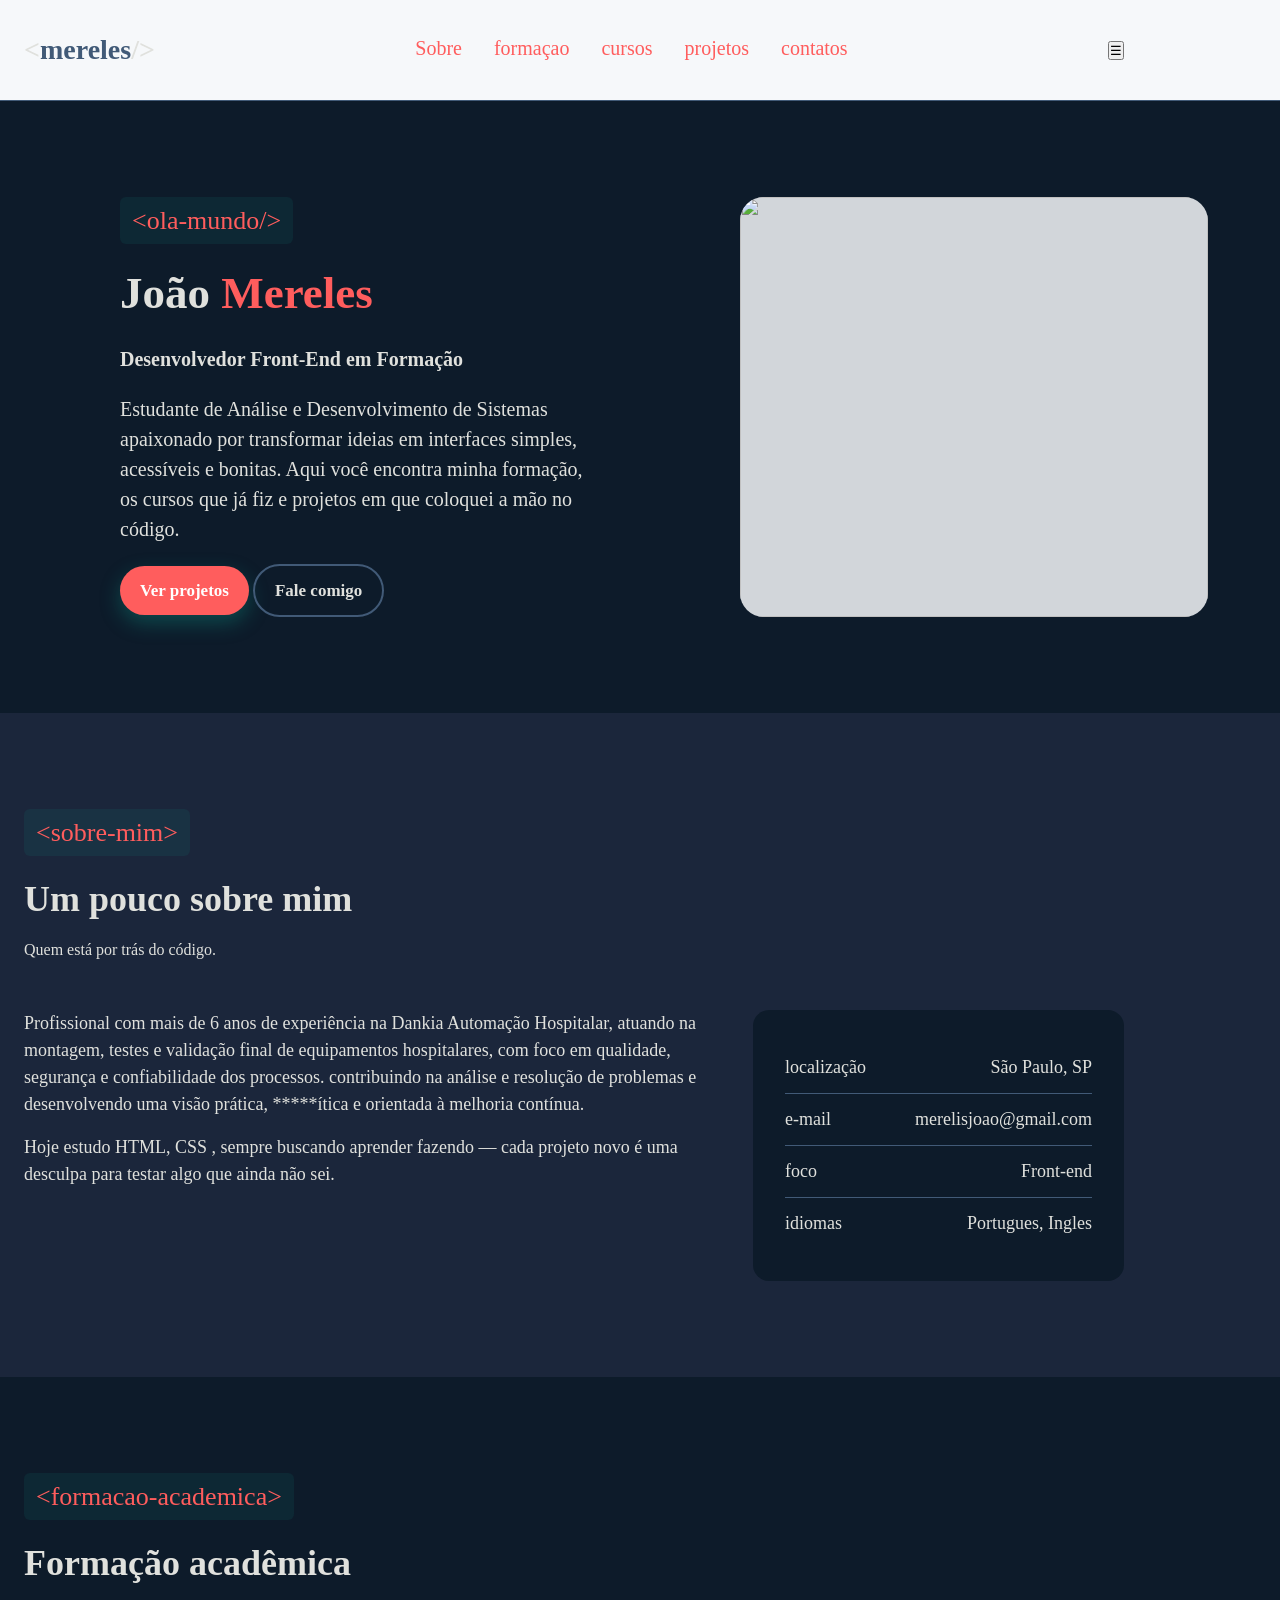
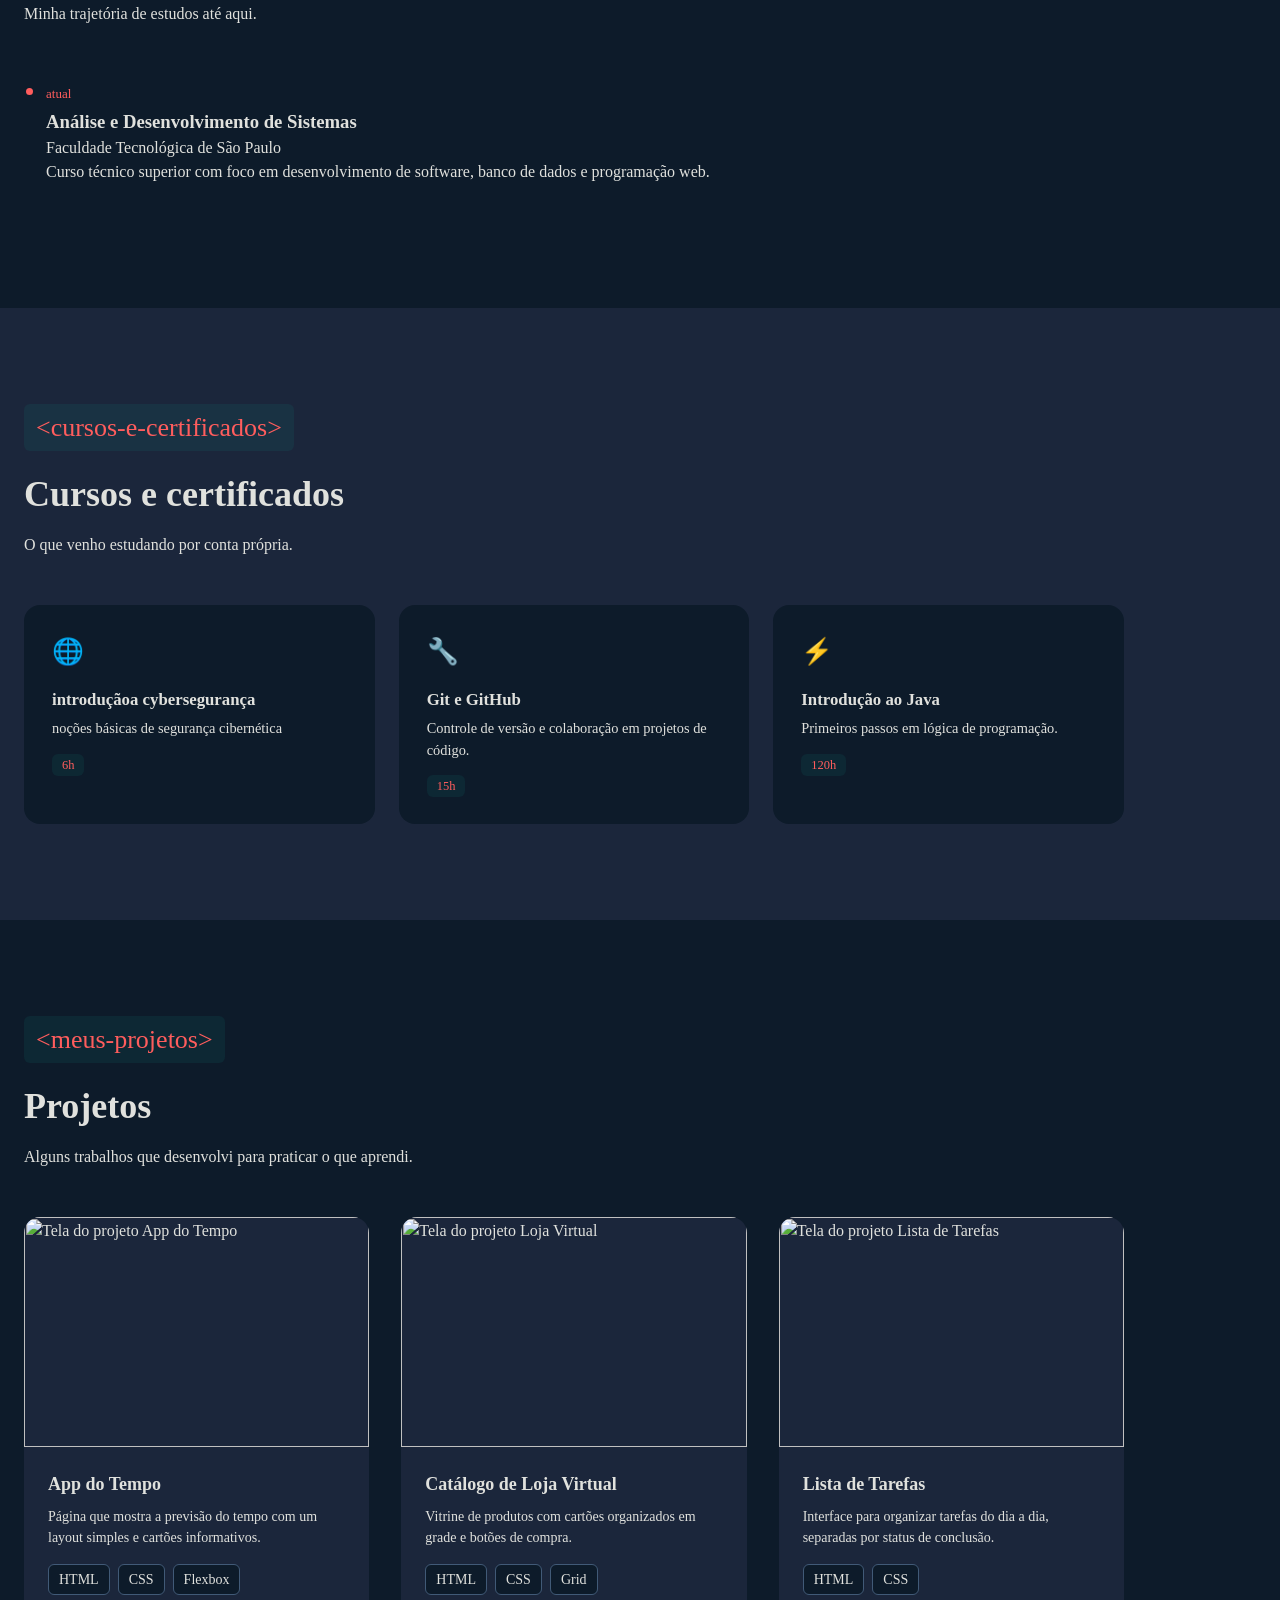
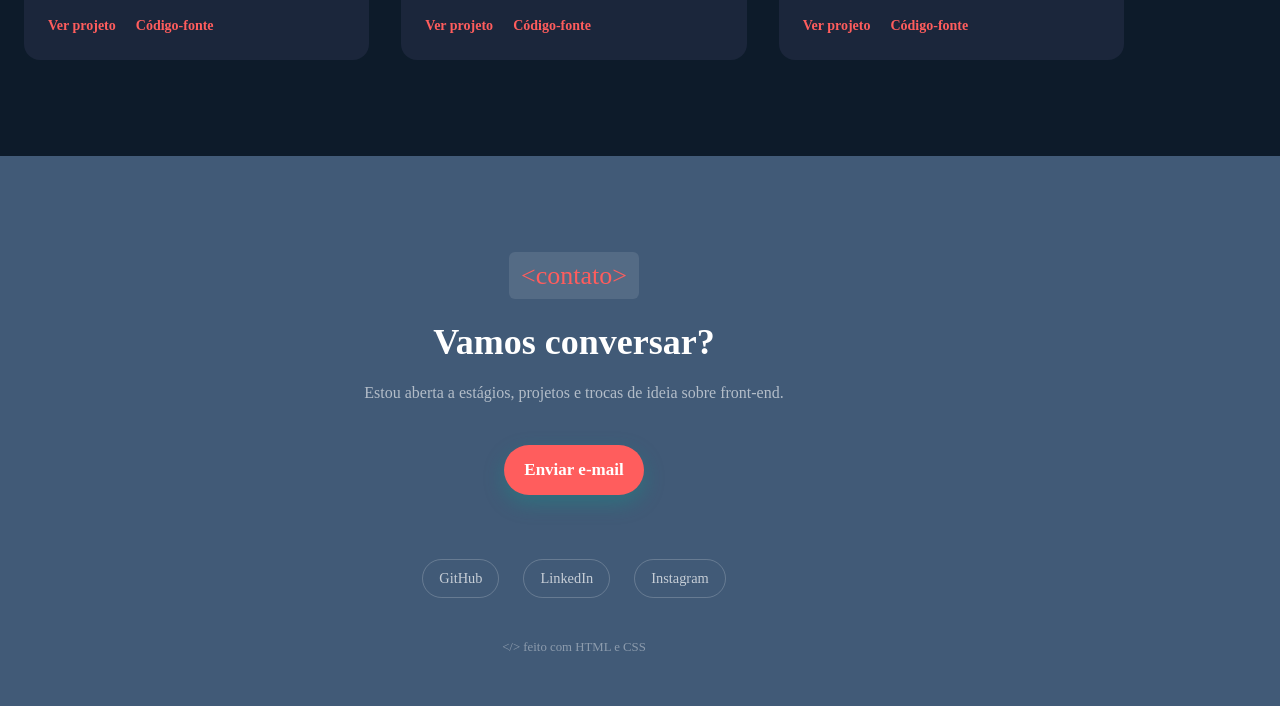
==== index.html @ 7eb41b31 "Fix stylesheet link case sensitivity" ====
<html>
    <head>
        <!--TAG para configuração -->
       <meta charset="utf-8"/>
       <title>
         </object> João vitor mereles | portifolio</title>
         <link rel="stylesheet"href="css/styles.css">
       <link href="img/conversation_15422197 (1).png" rel="shortcut icon"/><!--tag para adicionar icone na aba do navegador -->
       <meta charset="UTF-8">
       <meta name="viewport" content="width=device-width, initial-scale=1.0">
    </head>
    <body>
           <header class="cabecalho"> <!--Cabeçalho do conteúdo da página-->
            <div class="container"> <!--Separador dos dois conteúdos do header-->
                <a href="#" class="nome">
                  &lt;<span>mereles</span>/&gt;
                </a>
            <nav class="menu"><!--Menu-->

                <a href="#sobre">Sobre</a>
                <a href="#formaçao">formaçao</a>
                <a href="#cursos">cursos</a> 
                <a href="#projetos">projetos</a>
                <a href="#contatos">contatos</a> 
            </nav>
              <button class="menu-toggle" aria-label="Abrir menu">☰</button>
            </div> 
           </header>

        <main><!--conteudo da pagina -->

            <section class="apresentacao"><!--area de apresentação-->
                <div class="container">
                    <div class="apresentacao-texto">
                        <span class="tag-secao">&lt;ola-mundo/&gt;</span>
                        <h1 class="apresentacao-titulo">João  <span class="destaque">Mereles</span></h1>
                        <h3 class="apresentacao-cargo">Desenvolvedor Front-End em Formação</h3>
                        <p class="apresentacao-bio">Estudante de Análise e Desenvolvimento de Sistemas apaixonado por transformar ideias em interfaces simples, acessíveis e bonitas. Aqui você encontra minha formação, os cursos que já fiz e projetos em que coloquei a mão no código.</p>
                        
                        <div class="apresentacao-botoes">
                            <a href="#" class="botao botao-primario">Ver projetos</a>
                            <a href="#" class="botao botao-secundario">Fale comigo</a>
                        </div>
                    </div>
                    <div class="apresentacao-foto">
                        <img src="https://uploads.onecompiler.io/44zhfnxzd/1787875495680/IMG_7074.jpeg" width="100%"  /><!--Imagem do Perfil-->
                    </div>
                </div>
            </section>


          
           <!-- ======================= SOBRE MIM ======================= -->
            <section class="sobre" id="sobre">
                <div class="container">
                    <span class="tag-secao">&lt;sobre-mim&gt;</span>
                    <h2 class="titulo-secao">Um pouco sobre mim</h2>
                    <p class="subtitulo-secao">Quem está por trás do código.</p>

                    <div class="sobre-grid">
                        <div class="sobre-texto">
                            <p>
                                 Profissional com mais de 6 anos de experiência na Dankia Automação Hospitalar, atuando na montagem, testes e validação final de equipamentos hospitalares, com foco em qualidade, segurança e confiabilidade dos processos.
 contribuindo na análise e resolução de problemas e desenvolvendo uma visão prática, *****ítica e orientada à melhoria contínua.

                            </p>
                            <p>
                                Hoje estudo HTML, CSS ,
                                sempre buscando aprender fazendo — cada projeto novo é uma
                                desculpa para testar algo que ainda não sei.
                            </p>
                        </div>

                        <ul class="info-rapida">
                            <li><span class="rotulo">localização</span> São Paulo, SP</li>
                            <li><span class="rotulo">e-mail</span> merelisjoao@gmail.com </li>
                            <li><span class="rotulo">foco</span> Front-end</li>
                            <li><span class="rotulo">idiomas</span> Portugues, Ingles </li>
                        </ul>
                    </div>
                </div>
            </section>

          <!-- ======================= FORMAÇÃO ACADÊMICA ======================= -->
            <section class="formacao" id="formacao">
                <div class="container">
                    <span class="tag-secao">&lt;formacao-academica&gt;</span>
                    <h2 class="titulo-secao">Formação acadêmica</h2>
                    <p class="subtitulo-secao">Minha trajetória de estudos até aqui.</p>

                    <ul class="linha-tempo">
                        <li class="item-tempo">
                            <p class="periodo">atual</p>
                            <h3>Análise e Desenvolvimento de Sistemas</h3>
                            <p class="instituicao">Faculdade Tecnológica de São Paulo</p>
                            <p>Curso técnico superior com foco em desenvolvimento de software, banco de dados e programação web.</p>
                        </li> 
                    </ul>
                </div>
            </section>

           <!-- ======================= CURSOS ======================= -->
            <section class="cursos" id="cursos">
                <div class="container">
                    <span class="tag-secao">&lt;cursos-e-certificados&gt;</span>
                    <h2 class="titulo-secao">Cursos e certificados</h2>
                    <p class="subtitulo-secao">O que venho estudando por conta própria.</p>

                    <div class="cursos-grid">
                        <div class="curso-card">
                            <div class="curso-icone">🌐</div>
                            <h3>introduçãoa cybersegurança </h3>
                            <p> noções básicas de segurança cibernética </p>
                            <span class="curso-carga">6h</span>
                        </div>

                      

                        <div class="curso-card">
                            <div class="curso-icone">🔧</div>
                            <h3>Git e GitHub</h3>
                            <p>Controle de versão e colaboração em projetos de código.</p>
                            <span class="curso-carga">15h</span>
                        </div>

                        <div class="curso-card">
                            <div class="curso-icone">⚡</div>
                            <h3>Introdução ao Java</h3>
                            <p>Primeiros passos em lógica de programação.</p>
                            <span class="curso-carga">120h</span>
                        </div>
                    </div>
                </div>
            </section>
           
            <!-- ======================= PROJETOS ======================= -->
            <section class="projetos" id="projetos">
                <div class="container">
                    <span class="tag-secao">&lt;meus-projetos&gt;</span>
                    <h2 class="titulo-secao">Projetos</h2>
                    <p class="subtitulo-secao">Alguns trabalhos que desenvolvi para praticar o que aprendi.</p>
                    <div class="projetos-grid">
                        <div class="projeto-card">
                            <div class="projeto-imagem">
                                <img src="https://uploads.onecompiler.io/44zhfnxzd/1790287889385/projeto1.svg" alt="Tela do projeto App do Tempo">
                            </div>
                            <div class="projeto-corpo">
                                <h3>App do Tempo</h3>
                                <p>Página que mostra a previsão do tempo com um layout simples e cartões informativos.</p>
                                <div class="projeto-tags">
                                    <span>HTML</span>
                                    <span>CSS</span>
                                    <span>Flexbox</span>
                                </div>
                                <div class="projeto-links">
                                    <a href="#">Ver projeto</a>
                                    <a href="#">Código-fonte</a>
                                </div>
                            </div>
                        </div>

                        <div class="projeto-card">
                            <div class="projeto-imagem">
                                <img src="https://uploads.onecompiler.io/44zhfnxzd/1790287895359/projeto2.svg" alt="Tela do projeto Loja Virtual">
                            </div>
                            <div class="projeto-corpo">
                                <h3>Catálogo de Loja Virtual</h3>
                                <p>Vitrine de produtos com cartões organizados em grade e botões de compra.</p>
                                <div class="projeto-tags">
                                    <span>HTML</span>
                                    <span>CSS</span>
                                    <span>Grid</span>
                                </div>
                                <div class="projeto-links">
                                    <a href="#">Ver projeto</a>
                                    <a href="#">Código-fonte</a>
                                </div>
                            </div>
                        </div>

                        <div class="projeto-card">
                            <div class="projeto-imagem">
                                <img src="https://uploads.onecompiler.io/44zhfnxzd/1790287902572/projeto3.svg" alt="Tela do projeto Lista de Tarefas">
                            </div>
                            <div class="projeto-corpo">
                                <h3>Lista de Tarefas</h3>
                                <p>Interface para organizar tarefas do dia a dia, separadas por status de conclusão.</p>
                                <div class="projeto-tags">
                                    <span>HTML</span>
                                    <span>CSS</span>
                                </div>
                                <div class="projeto-links">
                                    <a href="#">Ver projeto</a>
                                    <a href="#">Código-fonte</a>
                                </div>
                            </div>
                        </div>


                        
                    </div>
                </div>
            </section>


           

        </main>
        <!-- ======================= CONTATO / RODAPÉ ======================= -->
        <footer class="contato" id="contato">
            <div class="container">
                <span class="tag-secao">&lt;contato&gt;</span>
                <h2 class="titulo-secao">Vamos conversar?</h2>
                <p class="subtitulo-secao">Estou aberta a estágios, projetos e trocas de ideia sobre front-end.</p>

                <div class="contato-botoes">
                    <a href="joaomerelis1@gmail.com" class="botao botao-primario">Enviar e-mail</a>
                </div>

                <div class="redes-sociais">
                    <a href="https://github.com/joao-mereles">GitHub</a>
                    <a href="www.linkedin.com/in/joao-vitor-meirelis-a17576269">LinkedIn</a>
                    <a href="https://www.instagram.com/_omereles?stkn=MWU1eDc5aXNyc3MzMQ%3D%3D&utm_source=qr">Instagram</a>
                </div>

                <p class="rodape-texto">&lt;/&gt; feito com HTML e CSS</p>
            </div>
        </footer>
    </body>
</ht
---- css/styles.css ----
/*=================================
    Variavéis de estilização
    Paleta de Cores: #998b82 Marrom / #fca89d Rosa / #ffe1c9 Creme / #afc7b9 Verde Bebê
*/
:root {
    /*Cores*/
     --cor-fundo: #0d1b2a;
    --cor-fundo-alt: #1b263b;
    --cor-texto: #e0e1dd;
    --cor-borda: #415a77;
    --cor-texto-variacao: #415a77;
    --cor-texto-suave: #e0e1dd;
    --cor-titulo-tag: #ff5d5d;
    --cor-primaria: #ff5d5d;
    --cor-primaria-clara: #ff5d5d;
    
    /*Fontes*/
    --fonte-titulo: "Space Grotesk";
    --fonte-texto: "Tahoma";
    --fonte-mono: "JetBrains Mono"
}
/*=================================*/
/*Limpa as margens e espaçamentos da página*/
* {
    margin: 0;
    padding: 0;
}

/*Configuração da rolagem da página*/
html {
    scroll-behavior: smooth;
}

/*ESTILIZAÇÃO DO BODY*/
body{
    font-family: var(--fonte-texto);
    color: var(--cor-texto);
    line-height: 1.5;
}

/*Limpa a configuração padrão dos links*/
a {
    text-decoration: none;
    color: inherit;
}

/*Estilização padrão dos títulos tipo "tag HTML" de cada seção*/
.tag-secao{
    display: inline-block;
    font-family: var(--fonte-mono);
    font-size: 26px;
    color: var(--cor-titulo-tag);
    background-color: rgba(15,157,139,0.1);
    padding: 4px 12px;
    border-radius: 6px;
    margin-bottom: 16px;
}

/*Estilização padrão para os CONTAINER do main*/
.container{
    width: 100%;
    max-width: 1100px;
    margin: 0;
    padding: 0 24px;
}

/*Estilização padrão de botões*/
.botao{
    display: inline-block;
    font-family: var(--fonte-texto);
    font-size: 17px;
    font-weight: 600;
    padding: 12px 20px;
    border-radius: 999px;
    transition: transform 0.2s ease, box-shadow 0.2s ease;
}
.botao:hover{
    transform: translateY(-2px); /*sobe o botão 2px quando passar o mouse*/
}
/*Estilo do primeiro botão*/
.botao-primario{
    background-color: var(--cor-titulo-tag);
    color: #ffffff;
    box-shadow: 0 8px 20px rgba(15,157,139,0.35);
}
.botao-primario:hover{
    background-color: var(--cor-primaria-clara);
}
/*Estilo do segundo botão*/
.botao-secundario{
    border: 2px solid var(--cor-borda);
    color: var(--cor-texto);
}
.botao-secundario:hover{
    border-color: var(--cor-titulo-tag);
    color: var(--cor-titulo-tag);
}
/*Estilização padrão para o título da seção*/
.titulo-secao {
  font-size: 36px;
  margin-bottom: 12px;
}
/*Estilização padrão para o sub-título da seção*/
.subtitulo-secao {
  color: var(--cor-texto-suave);
  max-width: 560px;
  margin-bottom: 48px;
}

/*==============CABEÇALHO DA PÁGINA===================*/
.cabecalho{
    position: sticky;
    background-color: rgba(245,247,250,0.85);
    backdrop-filter: blur(8px);
    top: 0;
    z-index: 100;
    border-bottom: 1px solid var(--cor-borda);
}
.cabecalho .container{
    display: flex;
    align-items: center;
    justify-content: space-between;
    height: 100px;
}

.menu {
    display: flex;
    gap: 32px;
}
.menu a{
    font-size: 20px;
    padding-bottom: 4px;
    position: relative;
    color :#ff5d5d
}
.menu a::after{
    content: "";
    left: 0;
    bottom: 0;
    width: 0%;
    height: 2px;
    background-color: var(--cor-texto-variacao);
    transition: width 0.25s ease;
    position: absolute;
}
.menu a:hover::after{
    width: 100%;
}

.nome {
    font-family: var(--fonte-mono);
    font-size: 28px;
    font-weight: bold;
}
.nome span{
    color: var(--cor-texto-variacao);
}
/*=================================*/

/*==============APRESENTAÇÃO===================*/
.apresentacao{
    padding: 96px;
    background-color: var(--cor-fundo);
}
.apresentacao .container{
    display: grid;
    grid-template-columns: 1.1fr 0.9fr;
    gap: 48px;
    align-items: center;
}
.apresentacao-titulo{
    font-family: var(--fonte-titulo);
    font-size: 45px;
    margin-bottom: 16px;
}
.apresentacao-titulo .destaque{
    color: var(--cor-titulo-tag);
}
.apresentacao-cargo{
    font-family: var(--fonte-titulo);
    color: var(--cor-texto-suave);
    font-size: 20px;
    margin-bottom: 20px;
}
.apresentacao-bio{
    color: var(--cor-texto-suave);
    font-size: 20px;
    max-width: 480px;
    margin-bottom: 20px;
}
.apresentacao-foto img{
    border-radius: 24px;
    background-color: rgba(245,247,250,0.85);
}
/* --------------------------------------------------------------------------
  SOBRE MIM
   Grid de 2 colunas: texto + lista de informações rápidas.
-------------------------------------------------------------------------- */
.sobre {
  padding: 96px 0; /*Espaço interno acima e abaixo da seção*/
  background-color: var(--cor-fundo-alt); /*Fundo branco, destacando esta seção do resto da página*/
}

.sobre .container > .tag-secao, /*Explicar para os alunos: quando coloca > .tag-secao, estou dizendo que somente o .tag-secao que está dentro de .sobre e .container vai receber a classe abaixo. Os outros não recebem.*/
.sobre .container > .titulo-secao,
.sobre .container > .subtitulo-secao {
  text-align: left; /*Garante alinhamento à esquerda, mesmo que algo mude o padrão no futuro*/
}

.sobre-grid {
  display: grid; /*Organiza o conteúdo da seção em colunas*/
  grid-template-columns: 1.3fr 0.7fr; /*Duas colunas: texto mais larga que a lista de informações*/
  gap: 40px; /*Espaço entre as duas colunas*/
}

.sobre-texto p {
  margin-bottom: 16px; /*Espaço entre os parágrafos do texto*/
  color: var(--cor-texto-suave); /*Cor de menor contraste, para o texto corrido*/
  font-size: 18px;
}

.info-rapida {
  background-color: var(--cor-fundo); /*Fundo do cartão de informações rápidas*/
  border-radius: 16px; /*Arredonda os cantos do cartão*/
  padding: 32px; /*Espaçamento interno do cartão*/
}

.info-rapida li {
  display: flex; /*Alinha o rótulo e o valor lado a lado*/
  justify-content: space-between; /*Empurra o rótulo para a esquerda e o valor para a direita*/
  padding: 12px 0; /*Espaço acima e abaixo de cada linha*/
  border-bottom: 1px solid var(--cor-borda); /*Linha fina separando cada item da lista*/
  font-size: 18px; /*Tamanho do texto de cada item*/
}

.info-rapida li:last-child {
  border-bottom: none; /*Remove a linha do último item, para não sobrar uma borda solta no final*/
}

.info-rapida .rotulo {
  color: var(--cor-texto-suave); /*Cor suave, diferenciando o rótulo do valor*/
  font-family: var(--fonte-mono); /*Fonte monoespaçada, reforçando a estética de código*/
  font-size: 18px; /*Tamanho do texto do rótulo, menor que o valor*/
}
/* --------------------------------------------------------------------------
   FORMAÇÃO ACADÊMICA 
   -------------------------------------------------------------------------- */
.formacao {
  padding: 96px 0; /*Espaço interno acima e abaixo da seção*/
  background-color:#0d1b2a;
}

.linha-tempo {
  padding-left: 22px; /*Espaço padrão de uma lista, só o suficiente pro marcador aparecer*/
}

.item-tempo {
  margin-bottom: 28px; /*Espaço entre um item da formação e o próximo*/
}

.item-tempo::marker {
  color: var(--cor-primaria); /*Pinta o marcador que a lista já desenha sozinha, na cor de destaque do site*/
  font-size: 1.4em; /*Deixa o marcador um pouco maior, sem precisar mexer no tamanho do texto*/
}

.periodo {
  font-family: var(--fonte-mono); /*Fonte monoespaçada, reforçando a estética de código*/
  font-size: 13px; /*Tamanho do texto do período*/
  color: var(--cor-primaria); /*Cor de destaque, chamando atenção pra data*/
  margin-bottom: 4px; /*Espaço abaixo da data*/
  }

  /* --------------------------------------------------------------------------
   CURSOS
   Grid responsivo: o navegador decide sozinho quantas colunas cabem,
   com auto-fit + minmax. Chamado de grid "inteligente".
   -------------------------------------------------------------------------- */
.cursos {
  padding: 96px 0; /*Espaço interno acima e abaixo da seção*/
  background-color: var(--cor-fundo-alt); /*Fundo branco, mesma lógica usada em "sobre"*/
}

.cursos-grid {
  display: grid; /*Organiza os cursos em grade*/
  grid-template-columns: repeat(auto-fit, minmax(240px, 1fr)); /*Cria quantas colunas de ~240px couberem na tela*/
  gap: 24px; /*Espaço entre os cartões*/
}

.curso-card {
  background-color: var(--cor-fundo); /*Fundo salmão do cartão, contrastando com o branco da seção*/
  border-radius: 16px; /*Arredonda os cantos do cartão*/
  padding: 28px; /*Espaçamento interno do cartão*/
  transition: transform 0.2s ease, box-shadow 0.2s ease; /*Anima suavemente a posição e a sombra no hover*/
}

.curso-card:hover {
  transform: translateY(-4px); /*Sobe o cartão 4px ao passar o mouse*/
  box-shadow: 0 8px 24px rgba(16, 24, 40,0.2); /*Adiciona sombra só no hover, dando sensação de profundidade*/
}

.curso-icone {
  font-size: 1.6rem; /*Tamanho do emoji/ícone do curso*/
  margin-bottom: 16px; /*Espaço abaixo do ícone*/
}

.curso-card h3 {
  font-size: 1.05rem; /*Tamanho do nome do curso*/
  margin-bottom: 6px; /*Espaço abaixo do título*/
}

.curso-card p {
  color: var(--cor-texto-suave); /*Cor suave para a descrição do curso*/
  font-size: 0.9rem; /*Tamanho do texto da descrição*/
  margin-bottom: 16px; /*Espaço abaixo da descrição*/
}

.curso-carga {
  font-family: var(--fonte-mono); /*Fonte monoespaçada, reforçando a estética de código*/
  font-size: 0.78rem; /*Tamanho do texto da carga horária*/
  color: var(--cor-titulo-tag); /*Cor de destaque*/
  background-color: rgba(15, 157, 139, 0.1); /*Fundo claro atrás do texto*/
  padding: 4px 10px; /*Espaçamento interno, formato de pílula*/
  border-radius: 6px; /*Arredonda os cantos da etiqueta*/
}
/* --------------------------------------------------------------------------
  PROJETOS
  Cada projeto é um cartão com imagem, texto e "tags" de tecnologia.
-------------------------------------------------------------------------- */
.projetos {
  padding: 96px 0; /*Espaço interno acima e abaixo da seção*/
  background-color: #0d1b2a;
}

.projetos-grid {
  display: grid; /*Organiza os projetos em grade*/
  grid-template-columns: repeat(auto-fit, minmax(300px, 1fr)); /*Cria quantas colunas de ~300px couberem na tela, sozinho*/
  gap: 32px; /*Espaço entre os cartões*/
}

.projeto-card {
  background-color: var(--cor-fundo-alt); /*Fundo branco do cartão*/
  border-radius: 16px; /*Arredonda os cantos do cartão*/
  overflow: hidden; /*Esconde qualquer parte da imagem que ultrapasse os cantos arredondados*/
  transition: transform 0.2s ease; /*Anima suavemente a posição no hover*/
}

.projeto-card:hover {
  transform: translateY(-6px); /*Sobe o cartão 6px ao passar o mouse*/
   box-shadow: 0 5px 20px var(--cor-primaria-clara); /*Sombra padrão do site, dando profundidade ao cartão*/

}

.projeto-imagem {
  aspect-ratio: 3 / 2; /*Mantém a proporção 3:2, não importa o tamanho da imagem original*/
  overflow: hidden; /*Corta qualquer parte da imagem que ultrapasse essa proporção*/
}

.projeto-imagem img {
  width: 100%; /*Imagem preenche toda a largura do espaço reservado*/
  height: 100%; /*Imagem preenche toda a altura do espaço reservado*/
  object-fit: cover; /*Corta a imagem para preencher o espaço, sem distorcer nem esticar*/
}

.projeto-corpo {
  padding: 24px; /*Espaçamento interno da parte de texto do cartão*/
}

.projeto-corpo h3 {
  font-size: 18px; /*Tamanho do título do projeto*/
  margin-bottom: 8px; /*Espaço abaixo do título*/
}

.projeto-corpo p {
  color: var(--cor-texto-suave); /*Cor suave para a descrição*/
  font-size: 14px; /*Tamanho do texto da descrição*/
  margin-bottom: 16px; /*Espaço abaixo da descrição*/
}

.projeto-tags {
  display: flex; /*Alinha as etiquetas de tecnologia lado a lado*/
  flex-wrap: wrap; /*Quebra para a próxima linha se não couberem todas*/
  gap: 8px; /*Espaço entre as etiquetas*/
  margin-bottom: 20px; /*Espaço abaixo do grupo de etiquetas*/
}

.projeto-tags span {
  font-family: var(--fonte-mono); /*Fonte monoespaçada, reforçando a estética de código*/
  font-size: 14px; /*Tamanho do texto de cada etiqueta*/
  background-color: var(--cor-fundo); /*Fundo da etiqueta*/
  border: 1px solid var(--cor-borda); /*Contorno sutil*/
  padding: 4px 10px; /*Espaçamento interno, formato de pílula*/
  border-radius: 6px; /*Arredonda os cantos da etiqueta*/
}

.projeto-links {
  display: flex; /*Alinha os links lado a lado*/
  gap: 20px; /*Espaço entre os links*/
  font-size: 14px; /*Tamanho do texto dos links*/
  font-weight: 600; /*Deixa os links em negrito*/
}

.projeto-links a {
  color: var(--cor-primaria); /*Cor de destaque*/
}

.projeto-links a:hover {
  text-decoration: underline; /*Sublinha o link ao passar o mouse*/
}

/* --------------------------------------------------------------------------
   CONTATO / RODAPÉ
   Seção escura para fechar o site com contraste em relação ao resto
   da página, reforçando que é a "última parada".
-------------------------------------------------------------------------- */
.contato {
  padding: 96px 0 48px; /*Três valores: espaço em cima, nos lados (0) e embaixo — menor embaixo por ser a última seção da página*/
  background-color: var(--cor-texto); /*Fundo escuro, destacando esta seção como o fechamento do site*/
  color: #ffffff; /*Texto branco, para contrastar com o fundo escuro*/
  text-align: center; /*Centraliza todo o conteúdo da seção*/
  background-color: #415a77;
}

.contato .tag-secao {
  background-color: rgba(255, 255, 255, 0.1); /*Sobrescreve o fundo padrão da etiqueta por um tom claro e translúcido, adequado ao fundo escuro*/
}

.contato .titulo-secao {
  color: #ffffff; /*Sobrescreve a cor do título para branco, já que o padrão é escuro*/
}

.contato .subtitulo-secao {
  color: rgba(255, 255, 255, 0.6); /*Branco com transparência, criando um texto mais suave que o título*/
  margin: 0 auto 40px; /*Centraliza o bloco e adiciona espaço abaixo dele*/
}

.contato-botoes {
  display: flex; /*Alinha os botões lado a lado*/
  justify-content: center; /*Centraliza os botões horizontalmente*/
  gap: 16px; /*Espaço entre os botões*/
  margin-bottom: 64px; /*Espaço abaixo do grupo de botões*/
  flex-wrap: wrap; /*Quebra para a próxima linha em telas menores*/
}

.redes-sociais {
  display: flex; /*Alinha os ícones/links de redes sociais lado a lado*/
  justify-content: center; /*Centraliza o grupo horizontalmente*/
  gap: 24px; /*Espaço entre os links*/
  margin-bottom: 40px; /*Espaço abaixo do grupo*/
}

.redes-sociais a {
  font-family: var(--fonte-mono); /*Fonte monoespaçada, reforçando a estética de código*/
  font-size: 0.9rem; /*Tamanho do texto de cada link*/
  color: rgba(255, 255, 255, 0.7); /*Branco quase opaco, legível mas suave*/
  border: 1px solid rgba(255, 255, 255, 0.2); /*Contorno sutil e translúcido*/
  padding: 8px 16px; /*Espaçamento interno, formato de pílula*/
  border-radius: 999px; /*Cantos totalmente arredondados, mesmo truque dos botões*/
  transition: border-color 0.2s ease, color 0.2s ease; /*Anima suavemente a cor e o contorno no hover*/
}

.redes-sociais a:hover {
  border-color: var(--cor-primaria); /*Contorno destaca na cor de destaque do site ao passar o mouse*/
  color: var(--cor-primaria); /*Texto acompanha a mesma cor*/
}

.rodape-texto {
  font-size: 0.8rem; /*Tamanho pequeno, discreto*/
  color: rgba(255, 255, 255, 0.4); /*Branco bem apagado, o elemento de menor destaque da seção*/
  font-family: var(--fonte-mono); /*Fonte monoespaçada, reforçando a estética de código*/
}/* --------------------------------------------------------------------------
   RESPONSIVIDADE
   Media query: a partir daqui, essas regras substituem as de cima — mas só
   quando a largura da tela for 860px ou menos.
-------------------------------------------------------------------------- */
@media (max-width: 860px) {
 
  /*APRESENTAÇÃO: as duas colunas (texto + foto) viram uma só, empilhadas*/
  .apresentacao .container {
    grid-template-columns: 1fr; /*Era 1.1fr 0.9fr (2 colunas) — agora 1 coluna só*/
    text-align: center; /*Centraliza o texto, já que a foto também fica centralizada*/
  }
 
  .apresentacao-texto {
    min-width: 0; /*Sem isso, um item de grid nunca encolhe menos que o conteúdo mais largo (o título) — e empurra a página pra fora da tela*/
  }
 
  .apresentacao-titulo {
    font-size: 48px; /*Era 80px — grande demais pra uma tela de celular*/
  }
 
  .apresentacao-bio {
    max-width: 100%; /*Era 480px — usa a largura toda disponível*/
    margin-left: auto; /*Centraliza o bloco de texto*/
    margin-right: auto;
  }
 
  .apresentacao-botoes {
    justify-content: center; /*Centraliza os botões, já que o texto está centralizado*/
  }
 
  .apresentacao-foto {
    width: 100%; /*Era 70% — ocupa a largura toda, já que não divide mais coluna com o texto*/
    margin-top: 32px; /*Espaço entre o texto e a foto, agora que estão empilhados*/
  }
 
  /*SOBRE MIM: mesma lógica — texto e lista de informações viram 1 coluna*/
  .sobre-grid {
    grid-template-columns: 1fr; /*Era 1.3fr 0.7fr — agora empilhados*/
  }
 
  /*MENU: esconde o menu grande, mostra o botão hambúrguer no lugar dele*/
  .menu {
    display: none; /*Não cabe mais na tela — some até termos JavaScript pra abrir/fechar*/
  }
 
  .menu-toggle {
    display: block; /*Agora aparece, já que o menu grande sumiu*/
  }
}
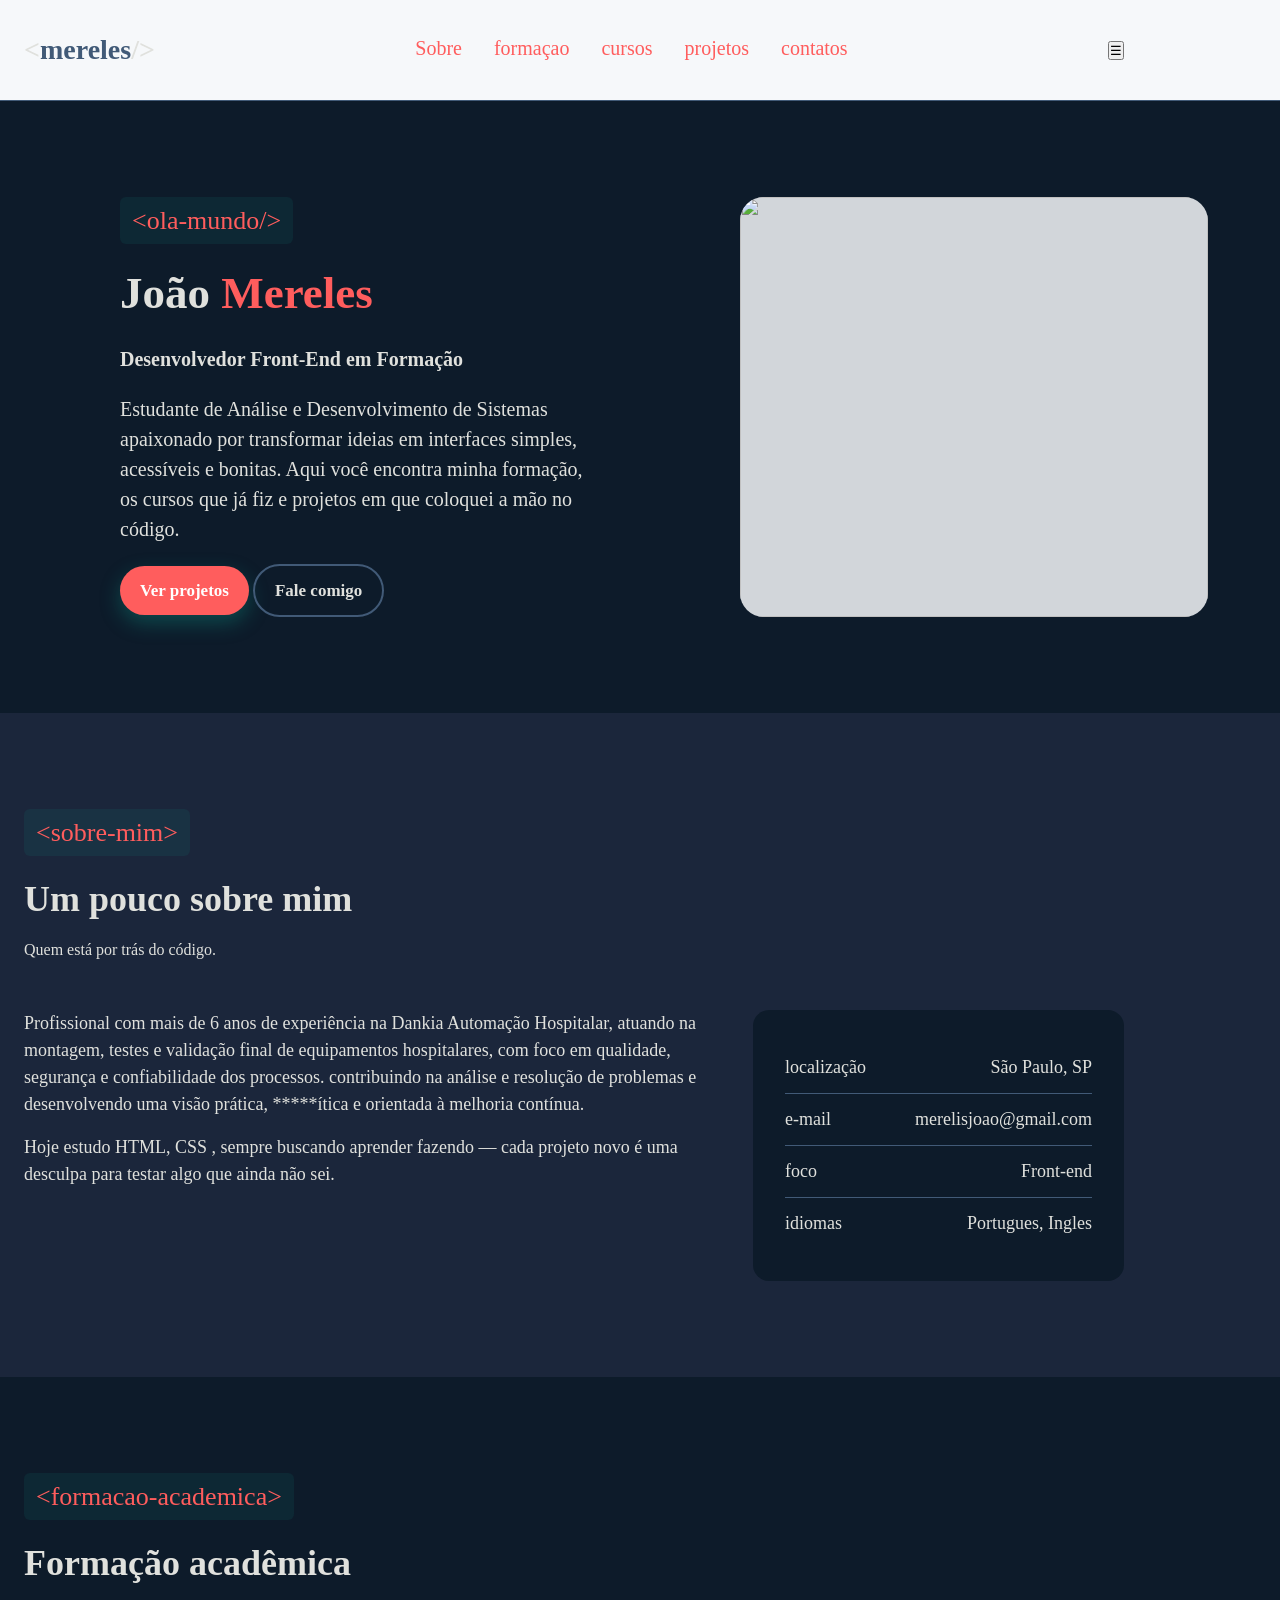
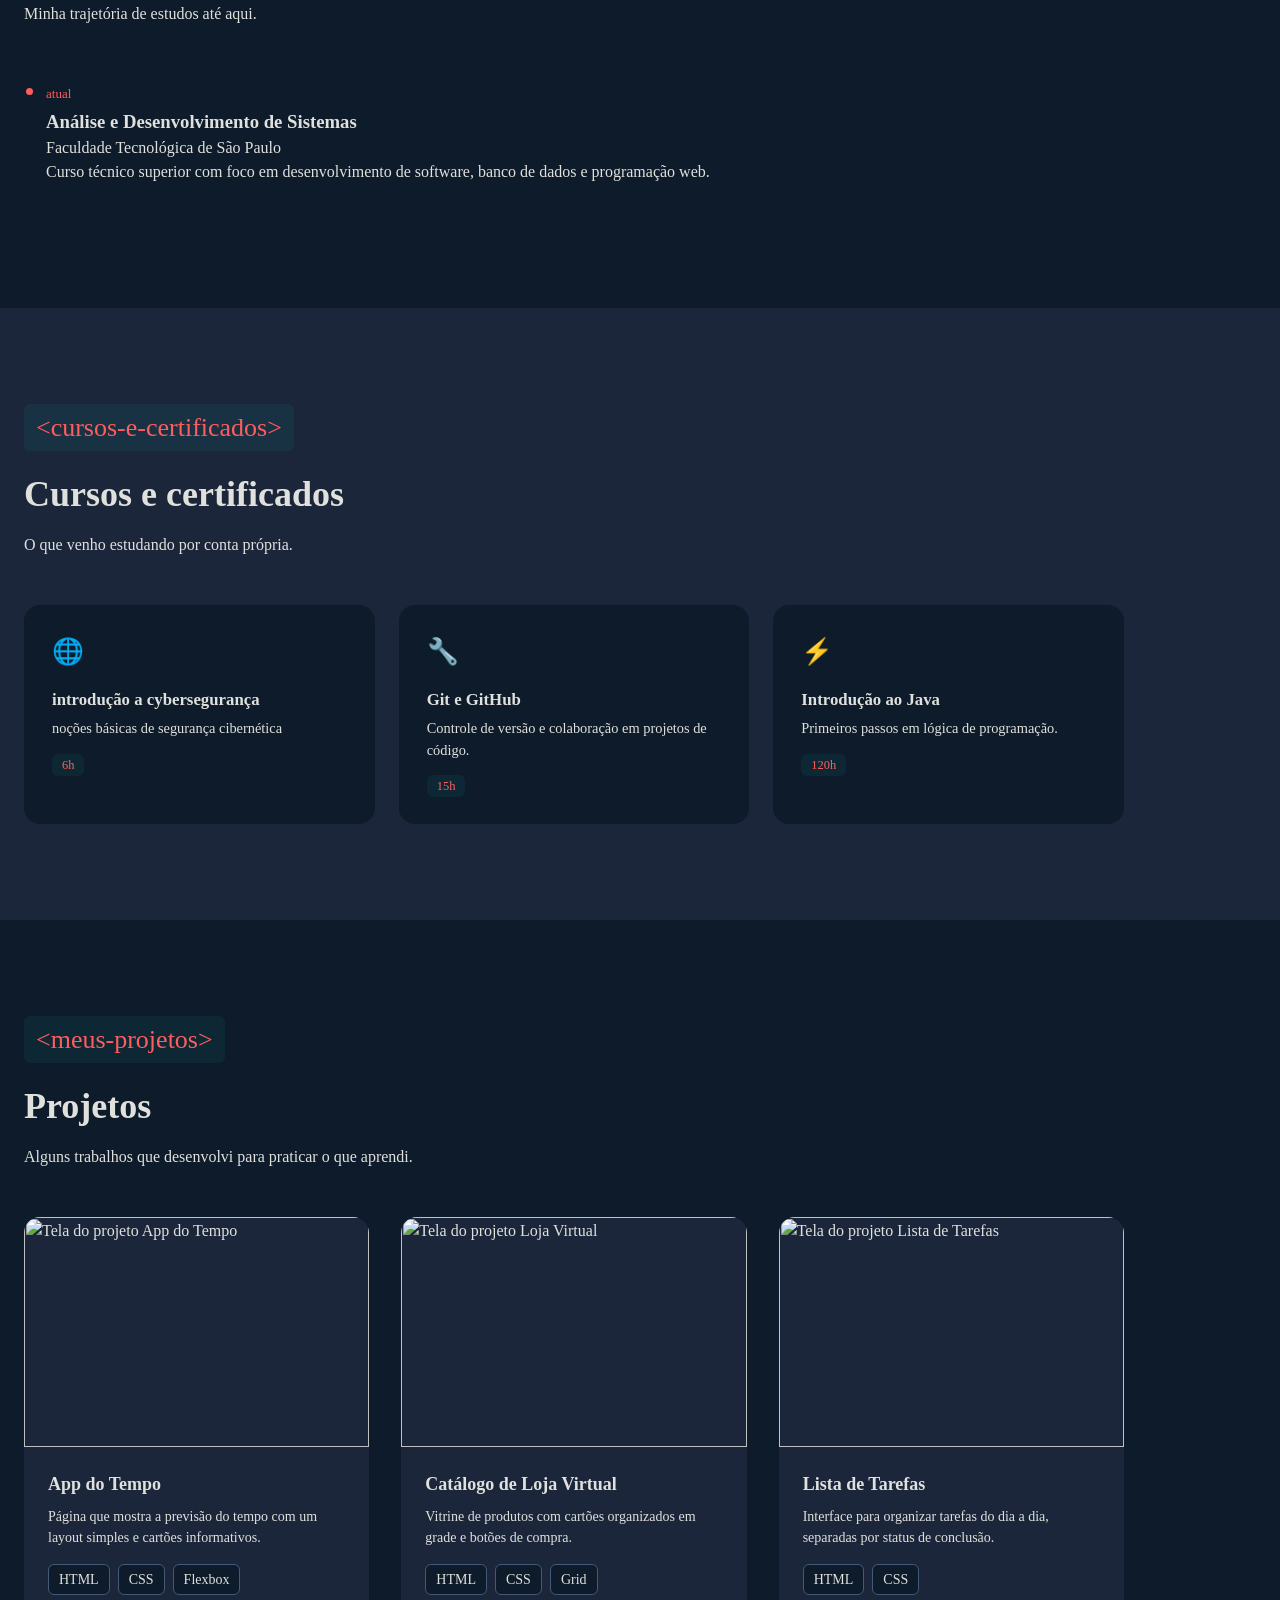
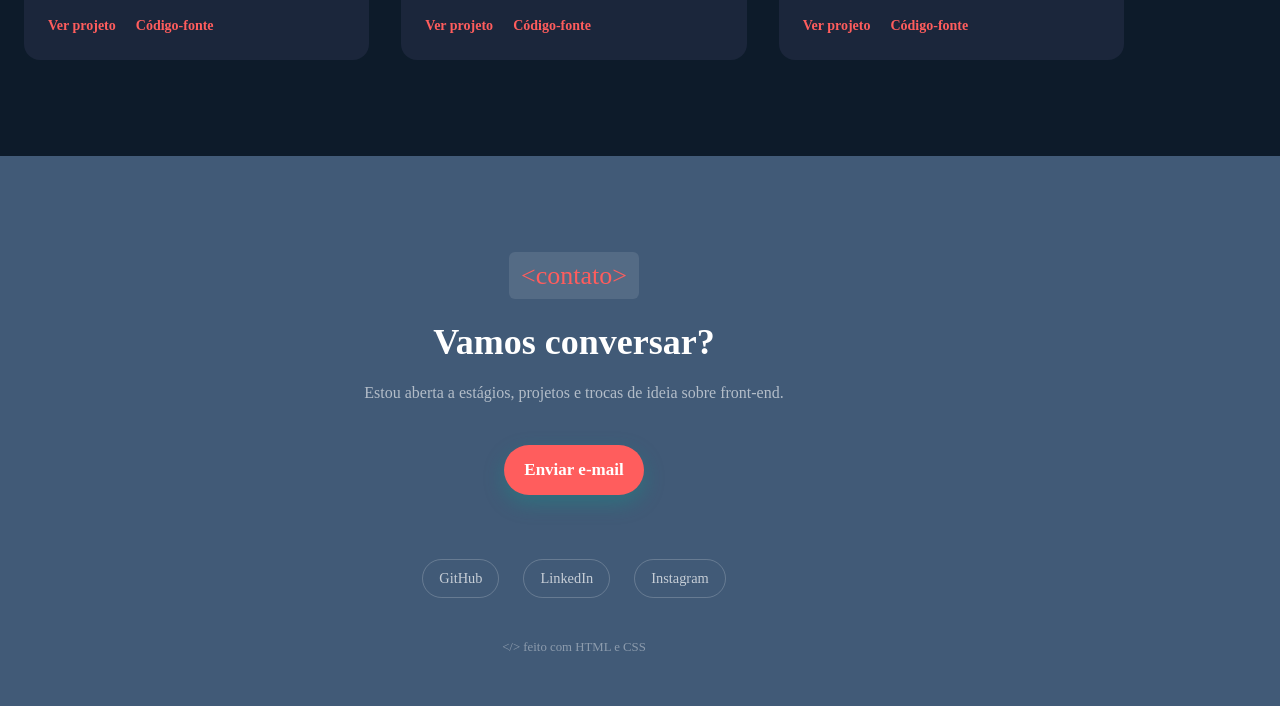
==== commit a45e716c: "Fix typo in course title for cybersecurity" ====
--- a/index.html
+++ b/index.html
@@ -4,7 +4,7 @@
        <meta charset="utf-8"/>
        <title>
          </object> João vitor mereles | portifolio</title>
-         <link rel="stylesheet"href="css/styles.css">
+         <link rel="stylesheet"href="css/styles.css"/>
        <link href="img/conversation_15422197 (1).png" rel="shortcut icon"/><!--tag para adicionar icone na aba do navegador -->
        <meta charset="UTF-8">
        <meta name="viewport" content="width=device-width, initial-scale=1.0">
@@ -109,7 +109,7 @@
                     <div class="cursos-grid">
                         <div class="curso-card">
                             <div class="curso-icone">🌐</div>
-                            <h3>introduçãoa cybersegurança </h3>
+                            <h3>introdução a cybersegurança </h3>
                             <p> noções básicas de segurança cibernética </p>
                             <span class="curso-carga">6h</span>
                         </div>
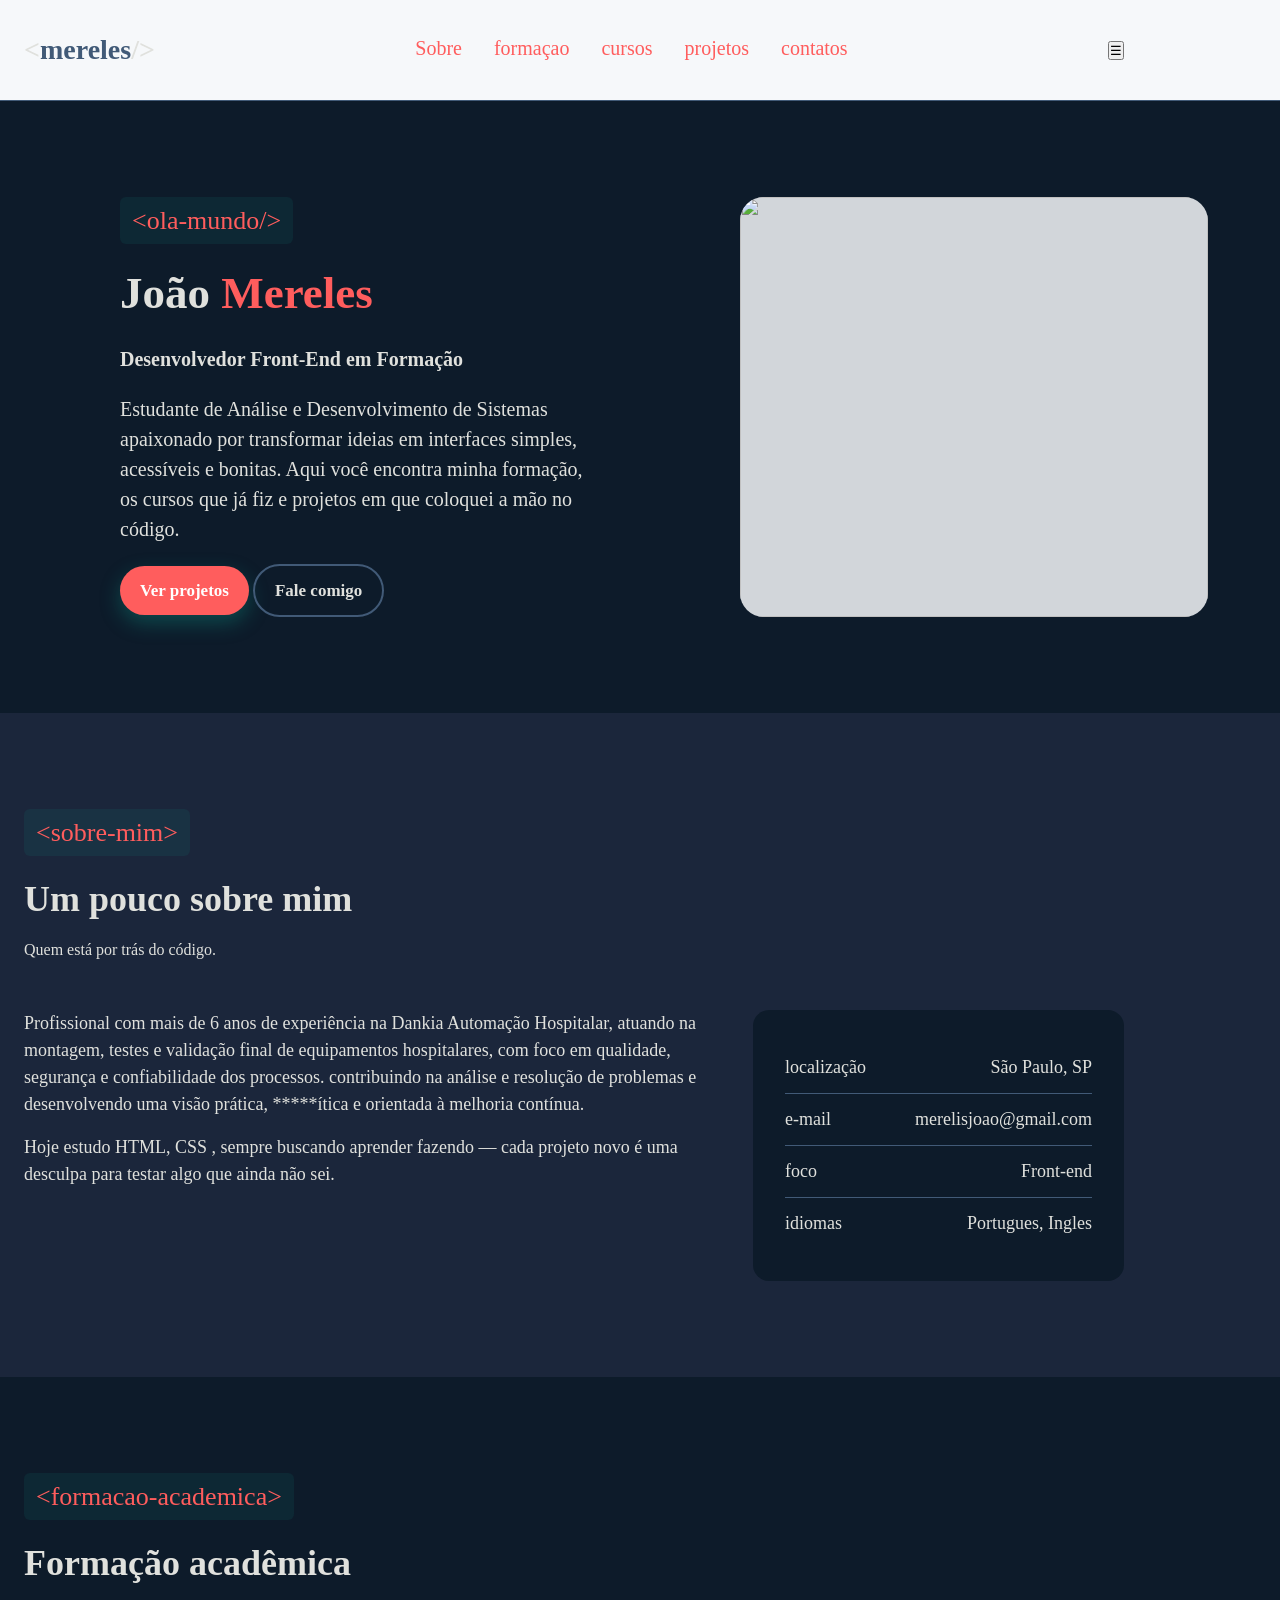
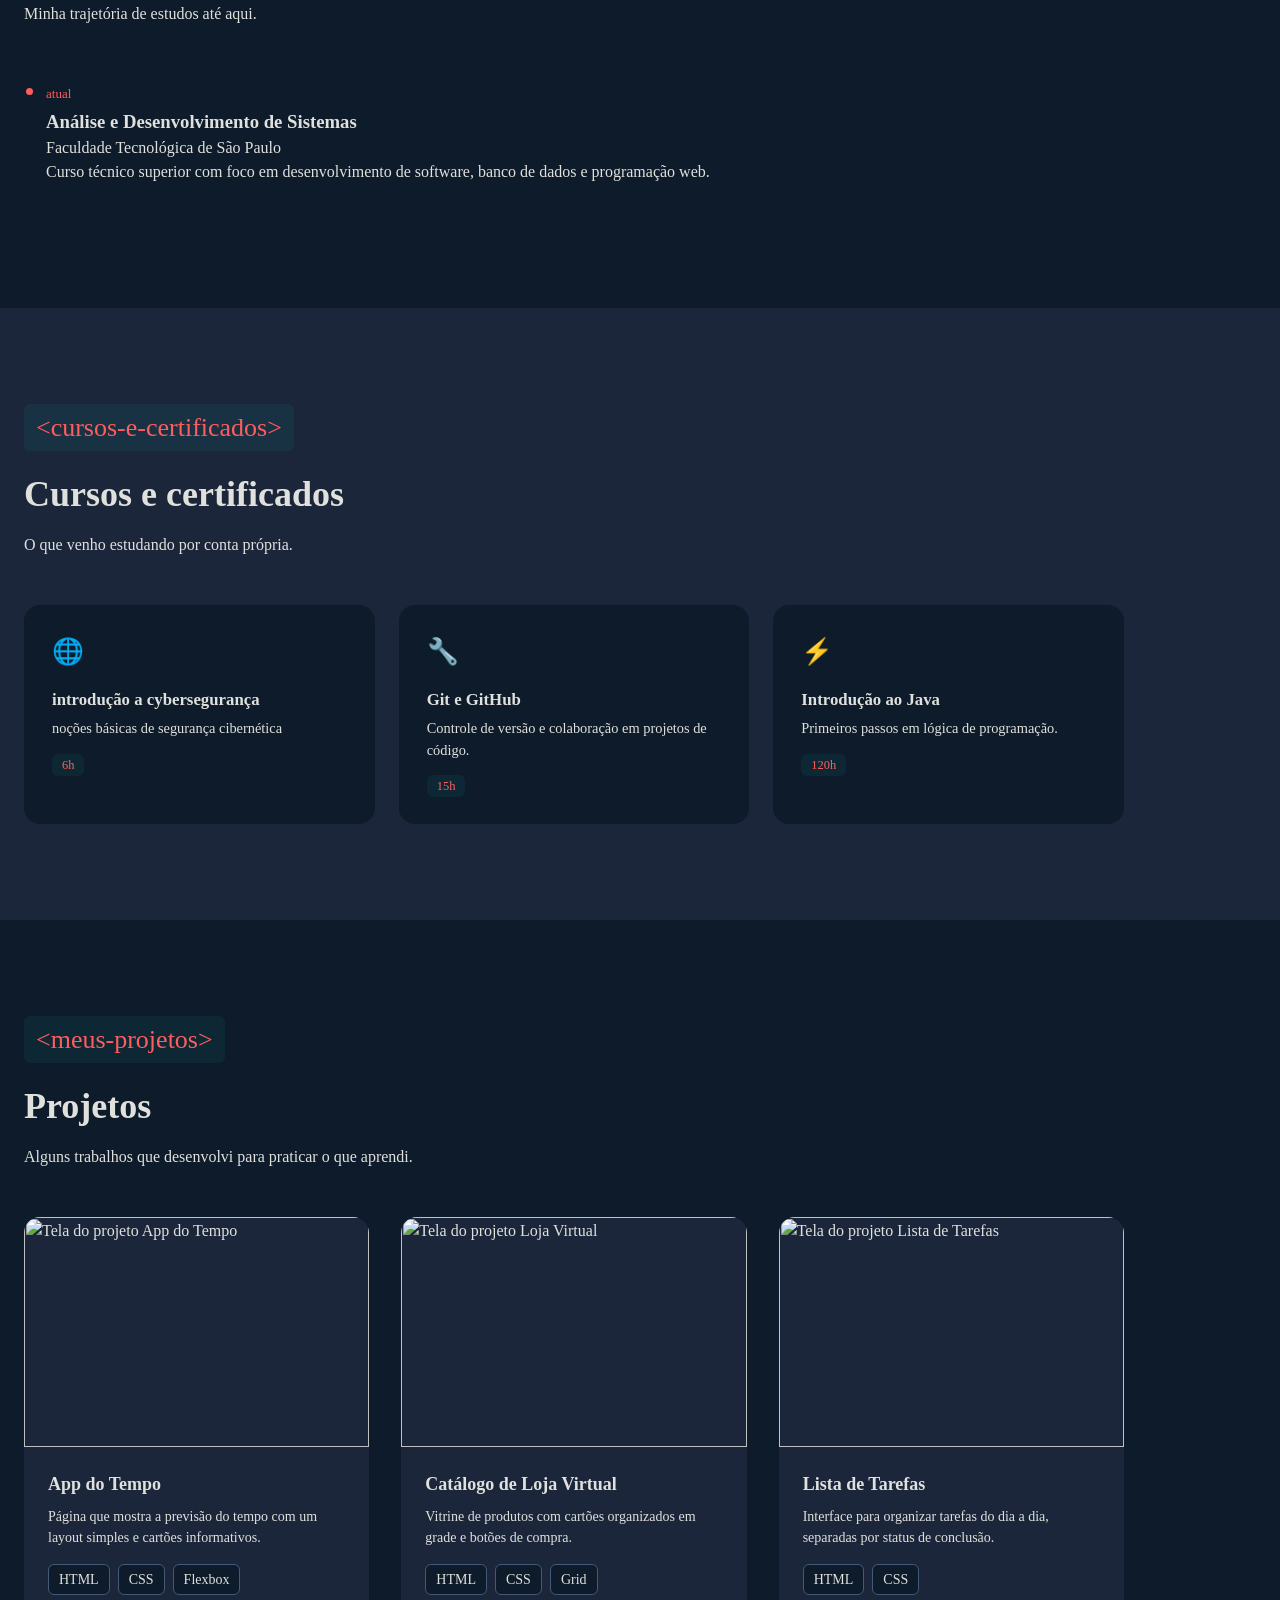
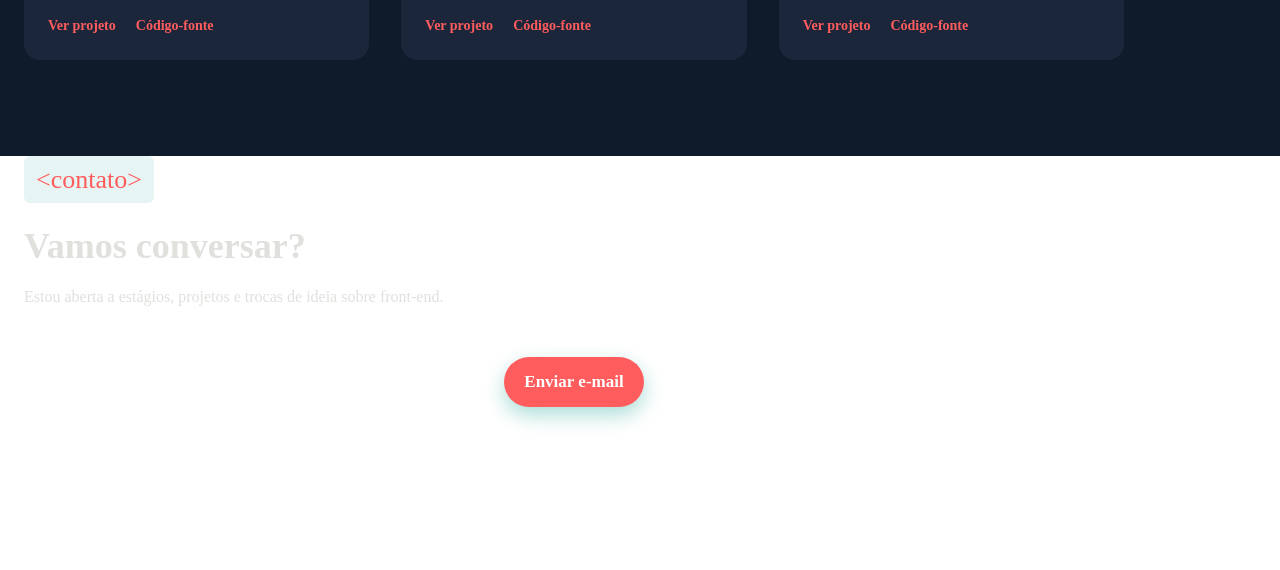
==== commit e8db1d49: "Remove class attribute from footer element" ====
--- a/index.html
+++ b/index.html
@@ -207,7 +207,7 @@
 
         </main>
         <!-- ======================= CONTATO / RODAPÉ ======================= -->
-        <footer class="contato" id="contato">
+        <footer id="contato">
             <div class="container">
                 <span class="tag-secao">&lt;contato&gt;</span>
                 <h2 class="titulo-secao">Vamos conversar?</h2>
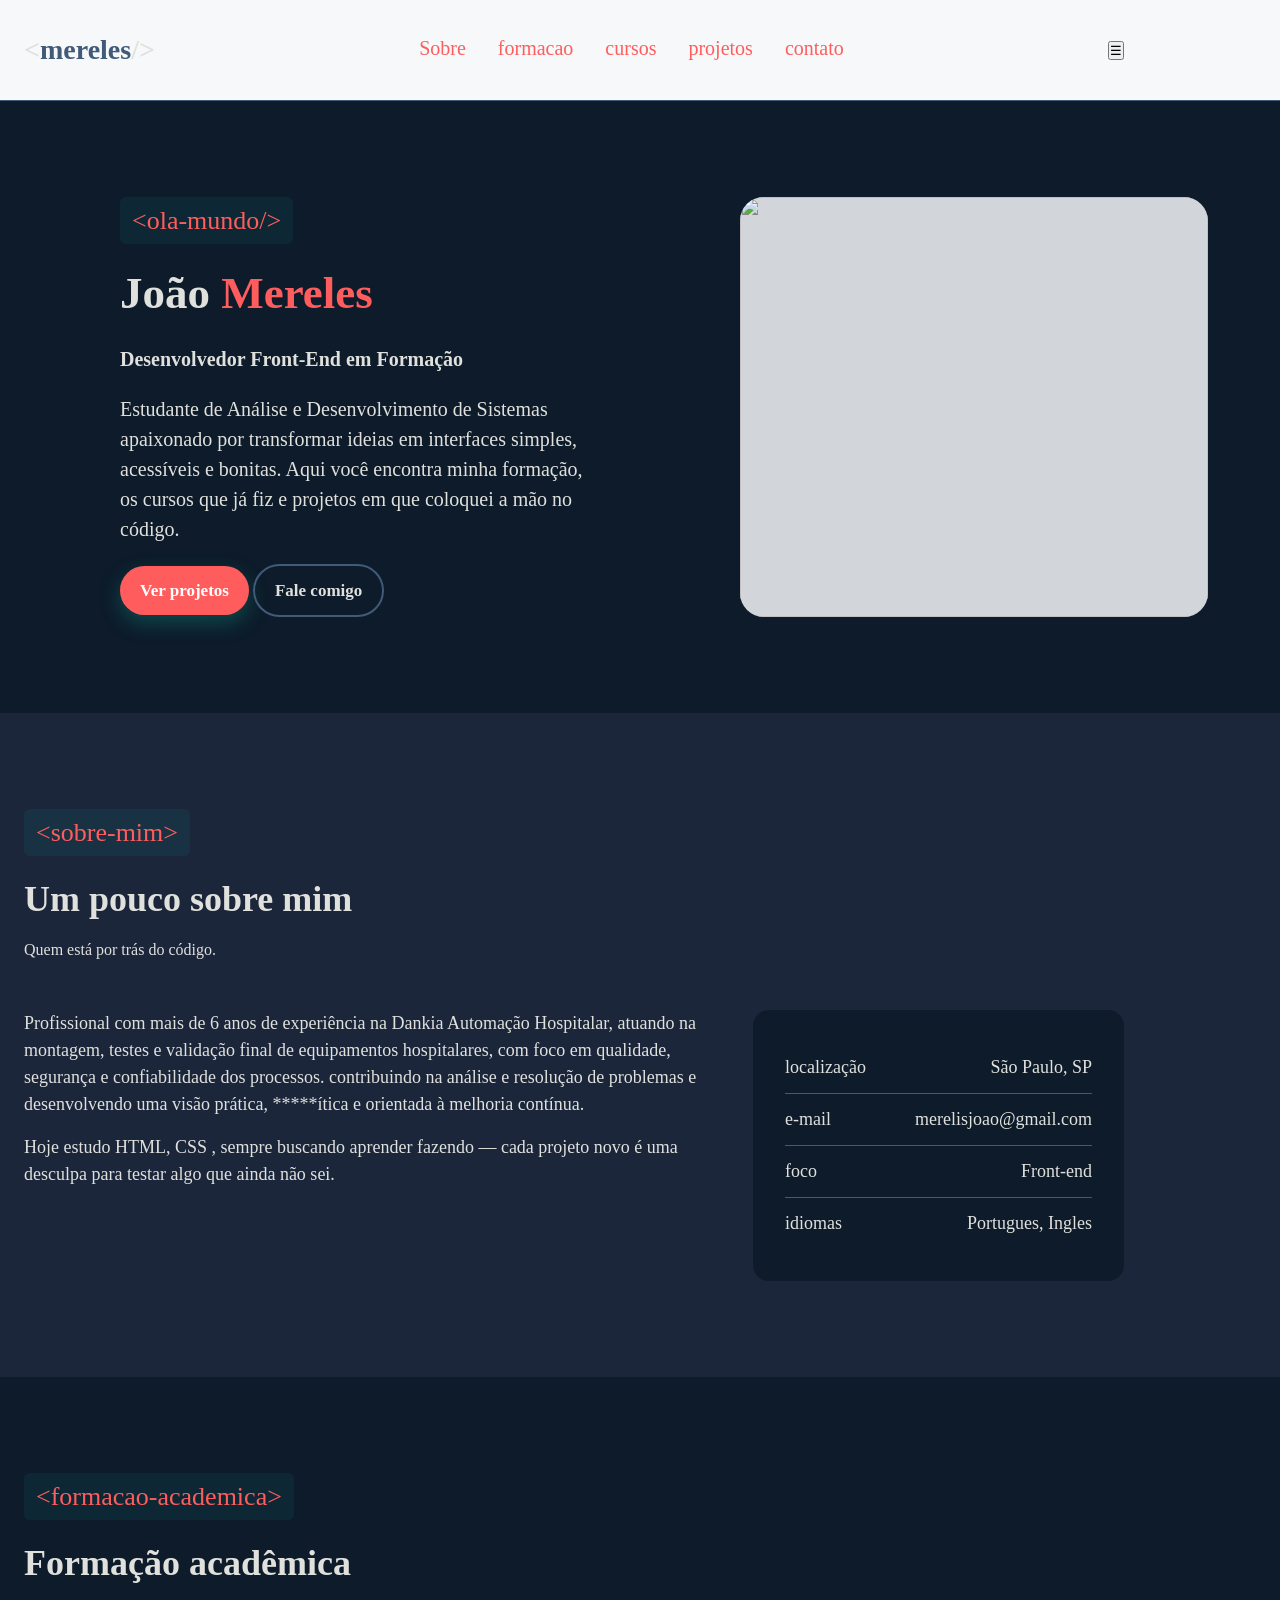
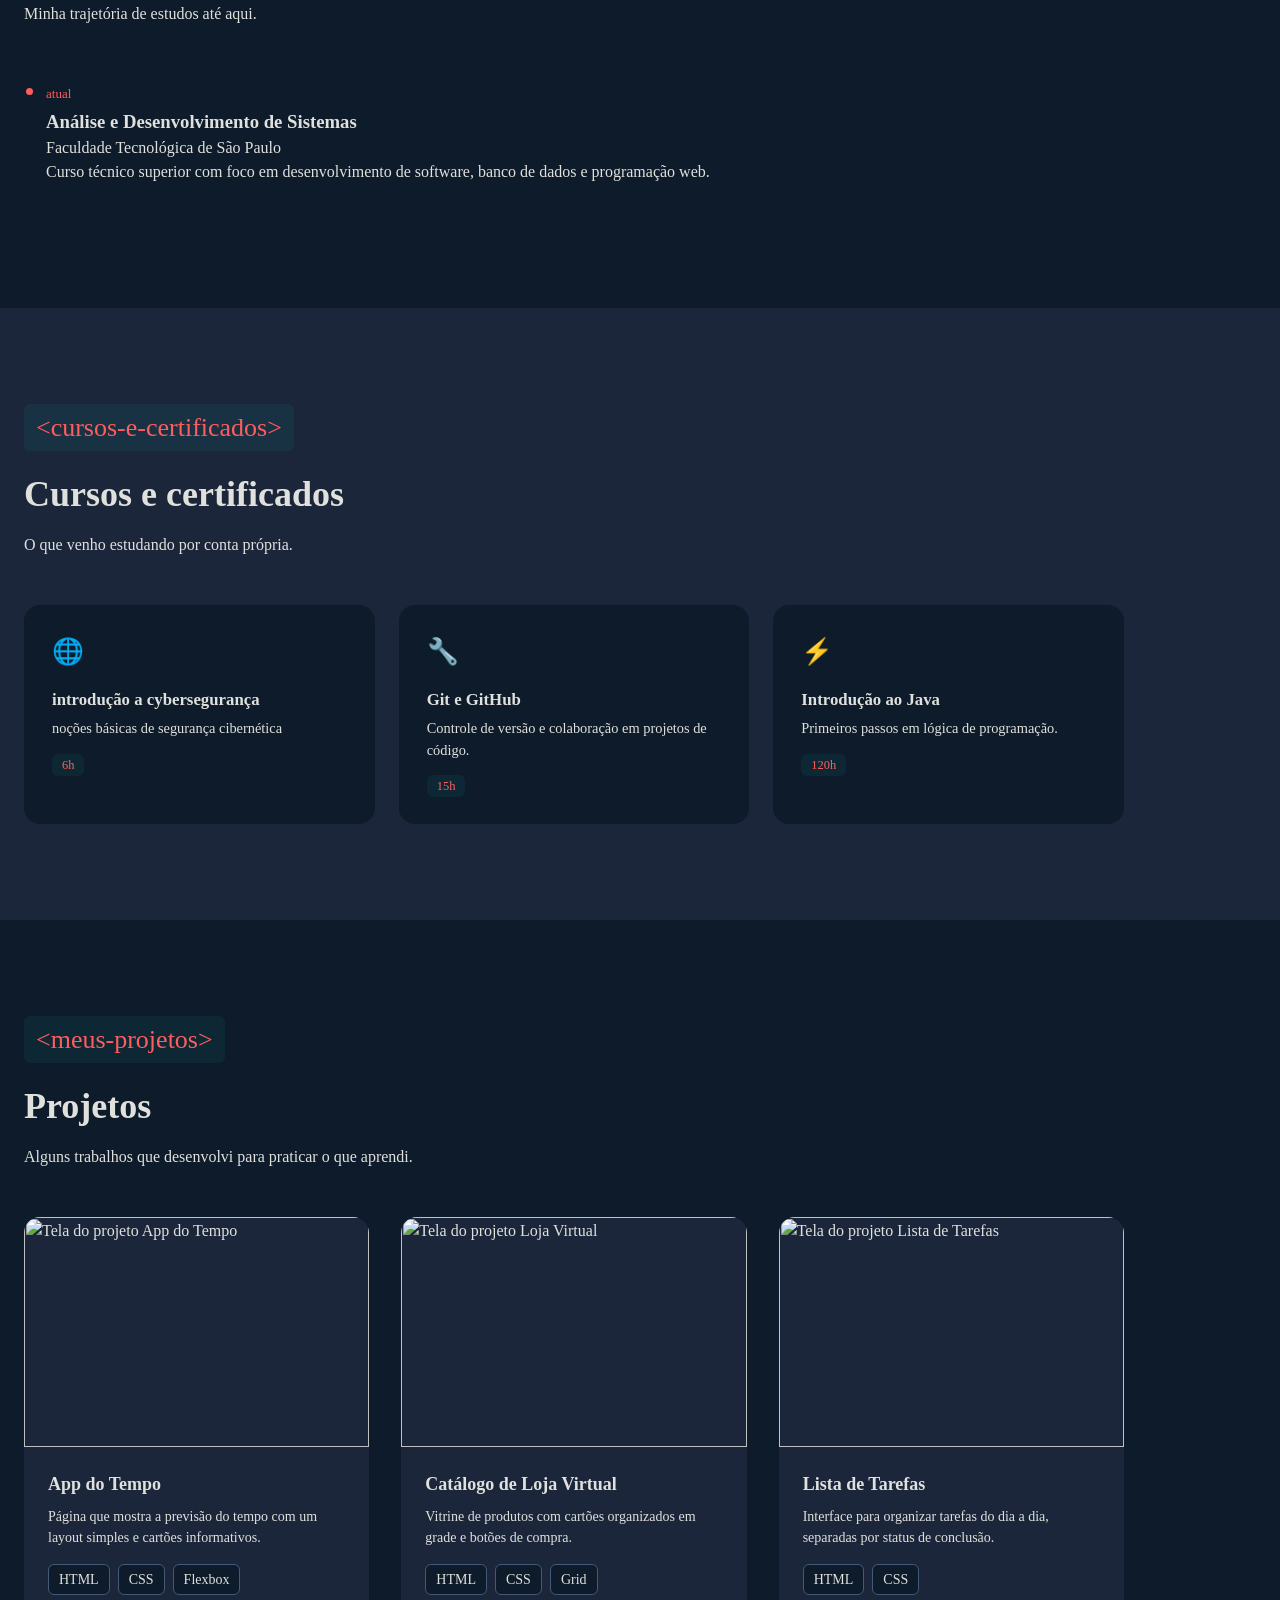
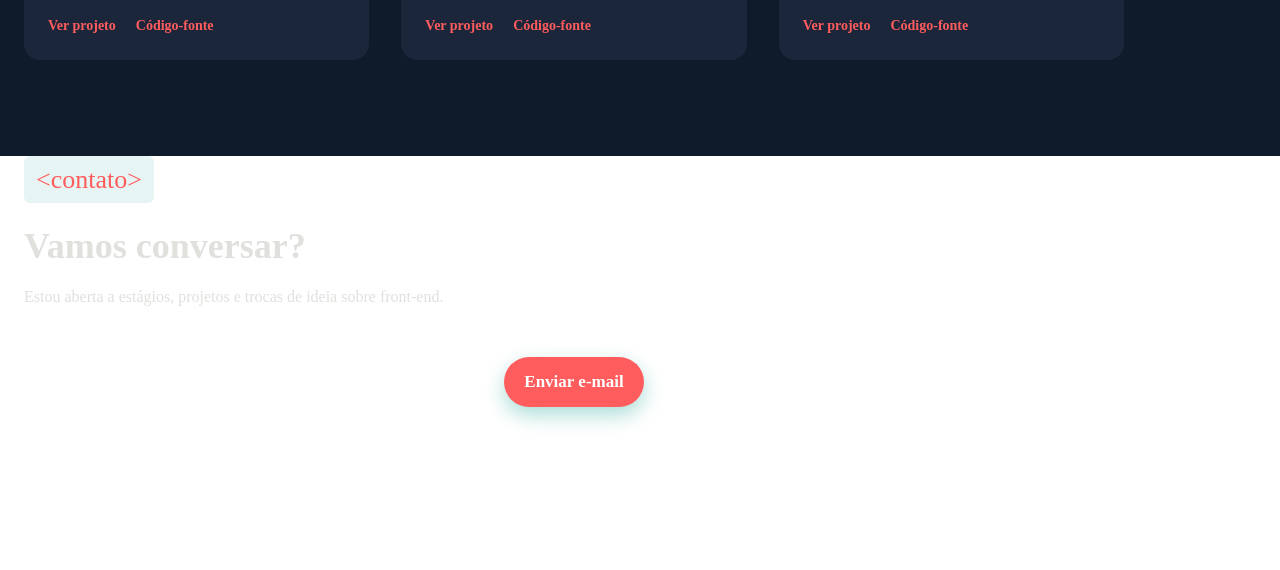
==== commit 7a25fc67: "Fix typos in navigation links" ====
--- a/index.html
+++ b/index.html
@@ -18,10 +18,10 @@
             <nav class="menu"><!--Menu-->
 
                 <a href="#sobre">Sobre</a>
-                <a href="#formaçao">formaçao</a>
+                <a href="#formacao">formacao</a>
                 <a href="#cursos">cursos</a> 
                 <a href="#projetos">projetos</a>
-                <a href="#contatos">contatos</a> 
+                <a href="#contato">contato</a> 
             </nav>
               <button class="menu-toggle" aria-label="Abrir menu">☰</button>
             </div> 
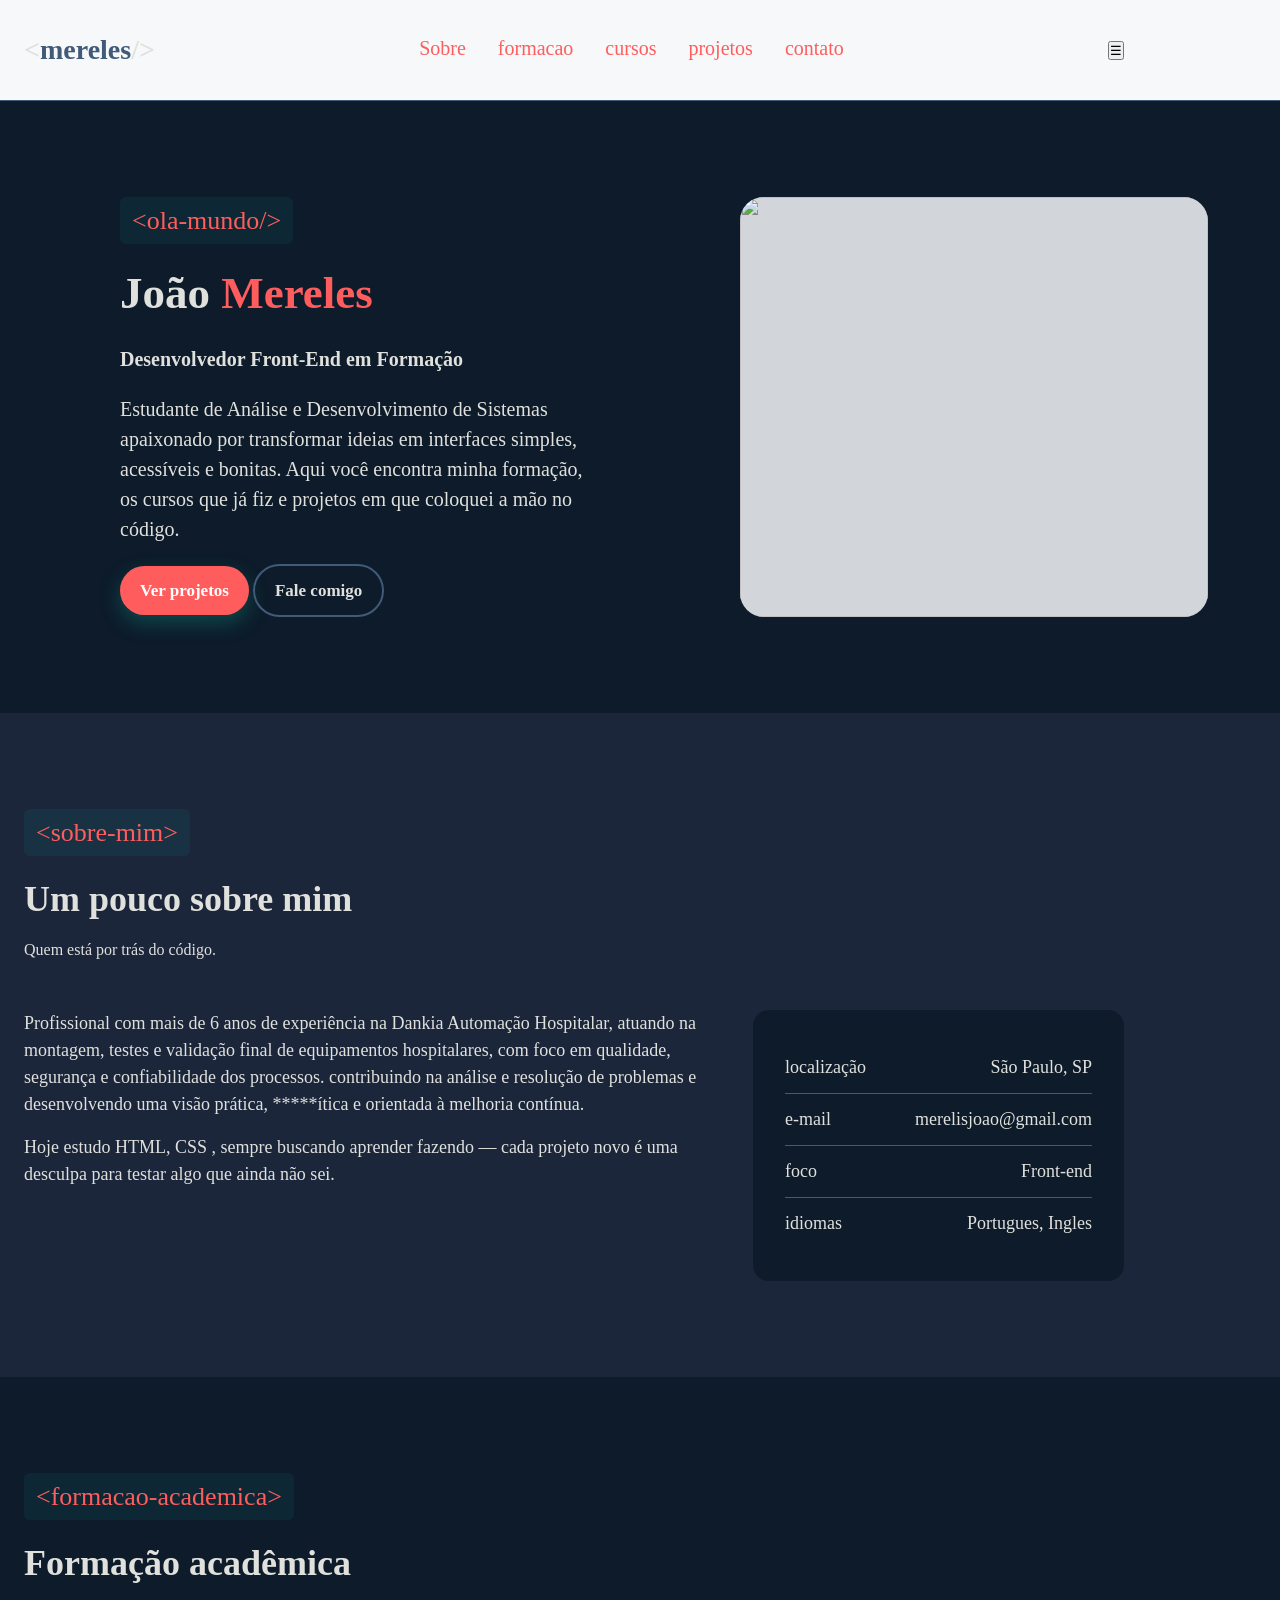
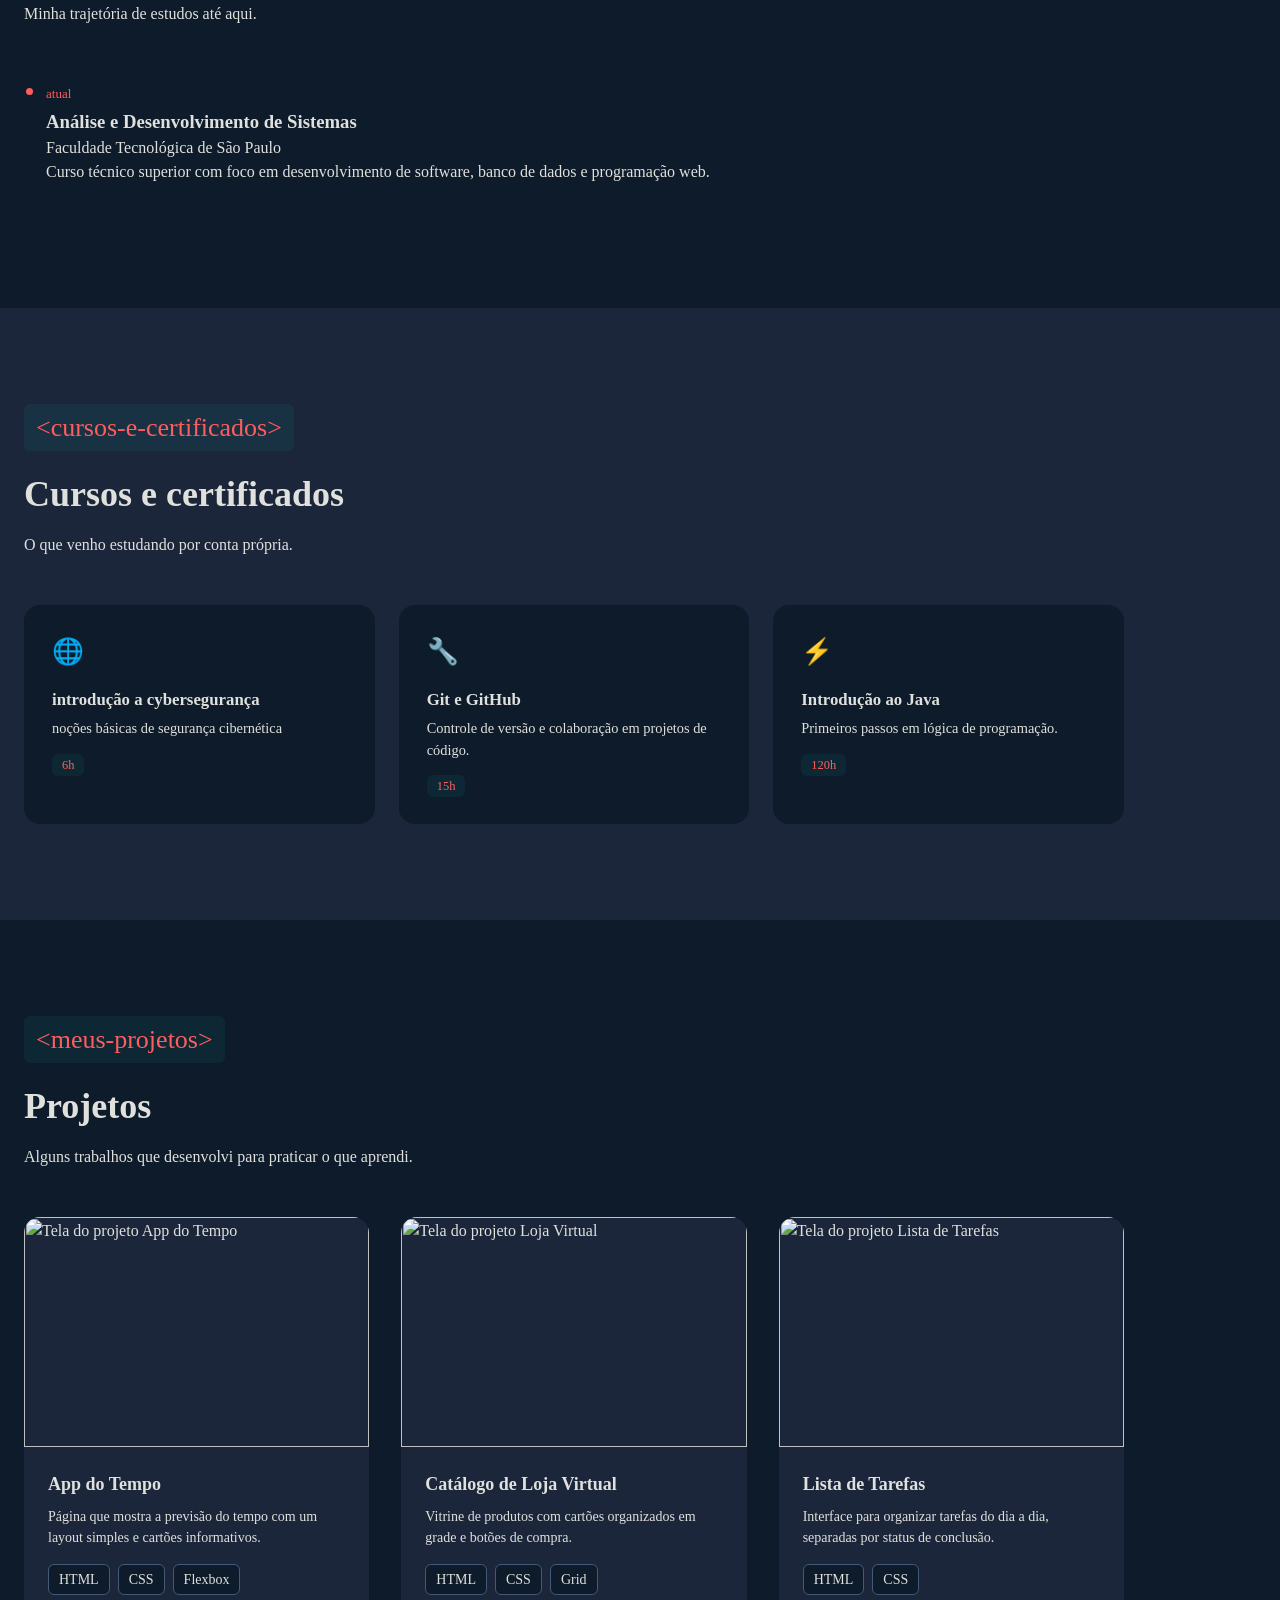
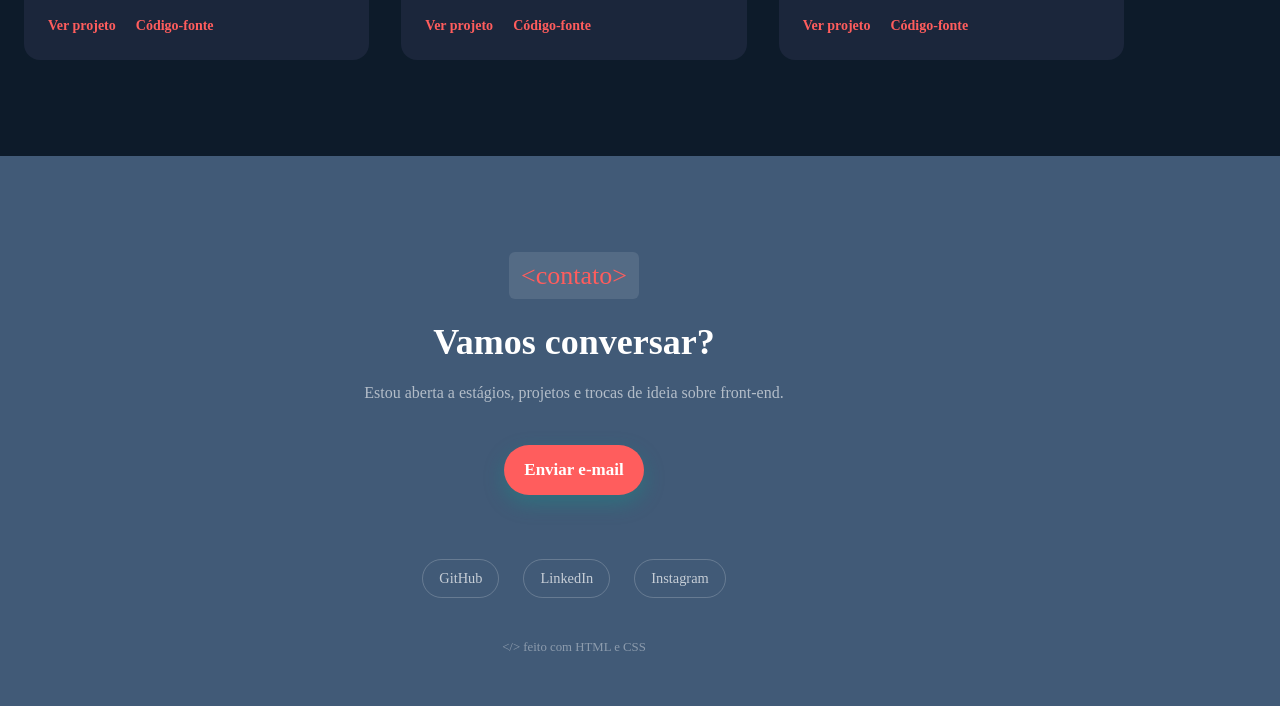
==== commit 1e7a3d72: "Update index.html" ====
--- a/index.html
+++ b/index.html
@@ -207,7 +207,7 @@
 
         </main>
         <!-- ======================= CONTATO / RODAPÉ ======================= -->
-        <footer id="contato">
+        <footer class= "contato" id="contato">
             <div class="container">
                 <span class="tag-secao">&lt;contato&gt;</span>
                 <h2 class="titulo-secao">Vamos conversar?</h2>
